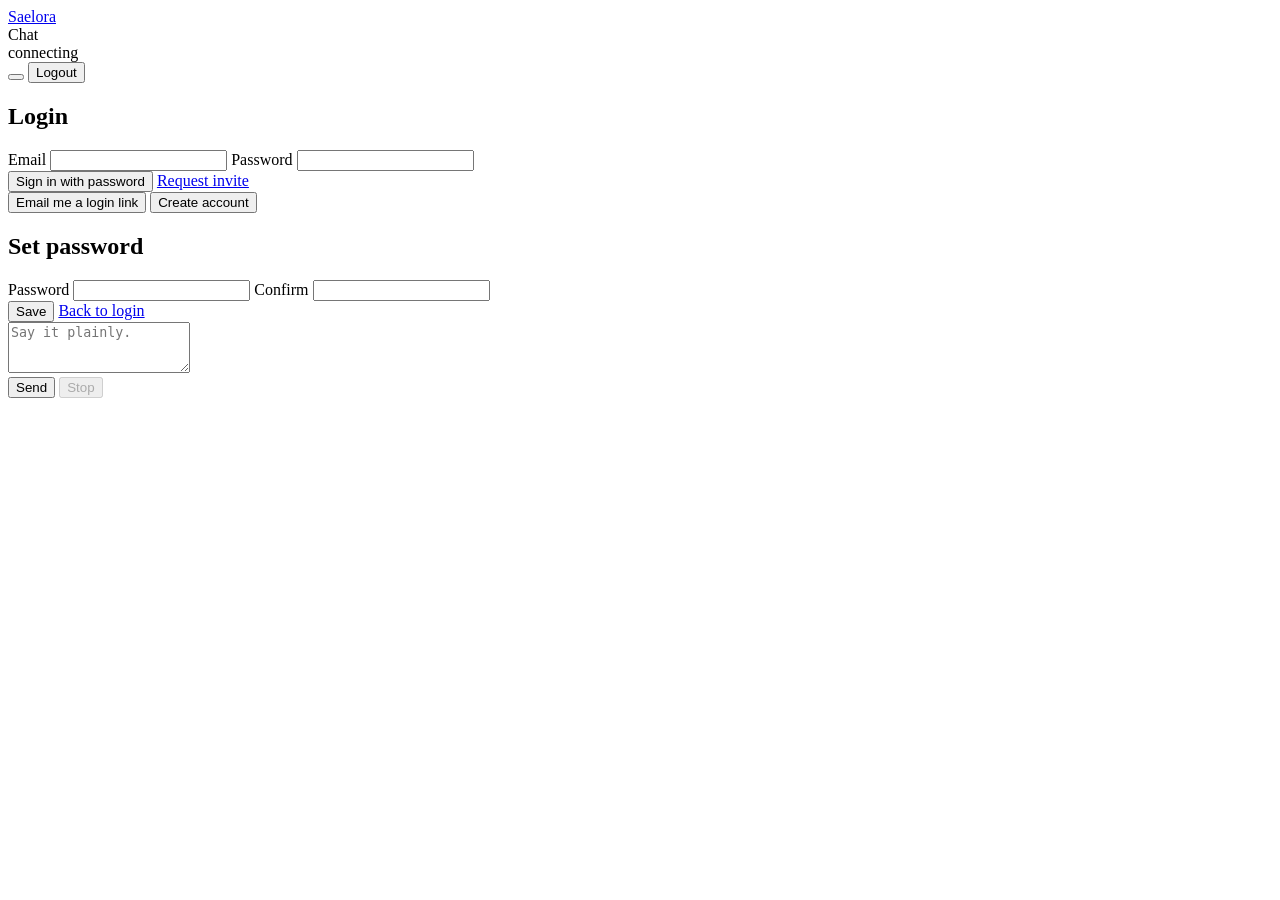
==== web/app/index.html @ fa3af80b "Rust rewrite (server, TUI, web, auth)" ====
<!doctype html>
<html lang="en">
  <head>
    <meta charset="UTF-8" />
    <meta name="viewport" content="width=device-width, initial-scale=1.0" />
    <title>Saelora</title>
    <link rel="stylesheet" href="/app/app.css" />
  </head>
  <body>
    <main class="app">
      <header class="top">
        <div class="brand">
          <a class="home" href="/">Saelora</a>
          <div class="sub">Chat</div>
        </div>
        <div class="right">
          <div class="status" id="status">connecting</div>
          <button class="icon" type="button" id="themeToggle" aria-label="Toggle theme"></button>
          <button class="ghost hidden" type="button" id="logout">Logout</button>
        </div>
      </header>

      <section class="panel hidden" id="view-login">
        <div class="panel-inner">
          <h1 class="h">Login</h1>
          <form class="form" id="loginForm">
            <label class="lab" for="loginEmail">Email</label>
            <input id="loginEmail" type="email" autocomplete="email" />
            <label class="lab" for="loginPassword">Password</label>
            <input id="loginPassword" type="password" autocomplete="current-password" />
            <div class="row">
              <button type="submit" id="loginBtn">Sign in with password</button>
              <a class="link" href="/">Request invite</a>
            </div>
            <div class="row">
              <button class="ghost" type="button" id="passwordLinkBtn">Email me a login link</button>
              <button class="ghost" type="button" id="registerBtn">Create account</button>
            </div>
            <div class="err" id="loginErr"></div>
          </form>
        </div>
      </section>

      <section class="panel hidden" id="view-setup">
        <div class="panel-inner">
          <h1 class="h">Set password</h1>
          <form class="form" id="setupForm">
            <label class="lab" for="setupPassword">Password</label>
            <input id="setupPassword" type="password" autocomplete="new-password" />
            <label class="lab" for="setupConfirm">Confirm</label>
            <input id="setupConfirm" type="password" autocomplete="new-password" />
            <div class="row">
              <button type="submit" id="setupBtn">Save</button>
              <a class="link" href="/app/">Back to login</a>
            </div>
            <div class="err" id="setupErr"></div>
          </form>
        </div>
      </section>

      <section class="panel hidden" id="view-chat">
        <div class="messages" id="messages"></div>
        <form class="composer" id="composer">
          <textarea
            id="input"
            placeholder="Say it plainly."
            rows="3"
            autocomplete="off"
            spellcheck="true"
          ></textarea>
          <div class="row">
            <button type="submit" id="send">Send</button>
            <button type="button" id="stop" disabled>Stop</button>
          </div>
        </form>
      </section>
    </main>

    <script type="module" src="/app/app.js"></script>
  </body>
</html>
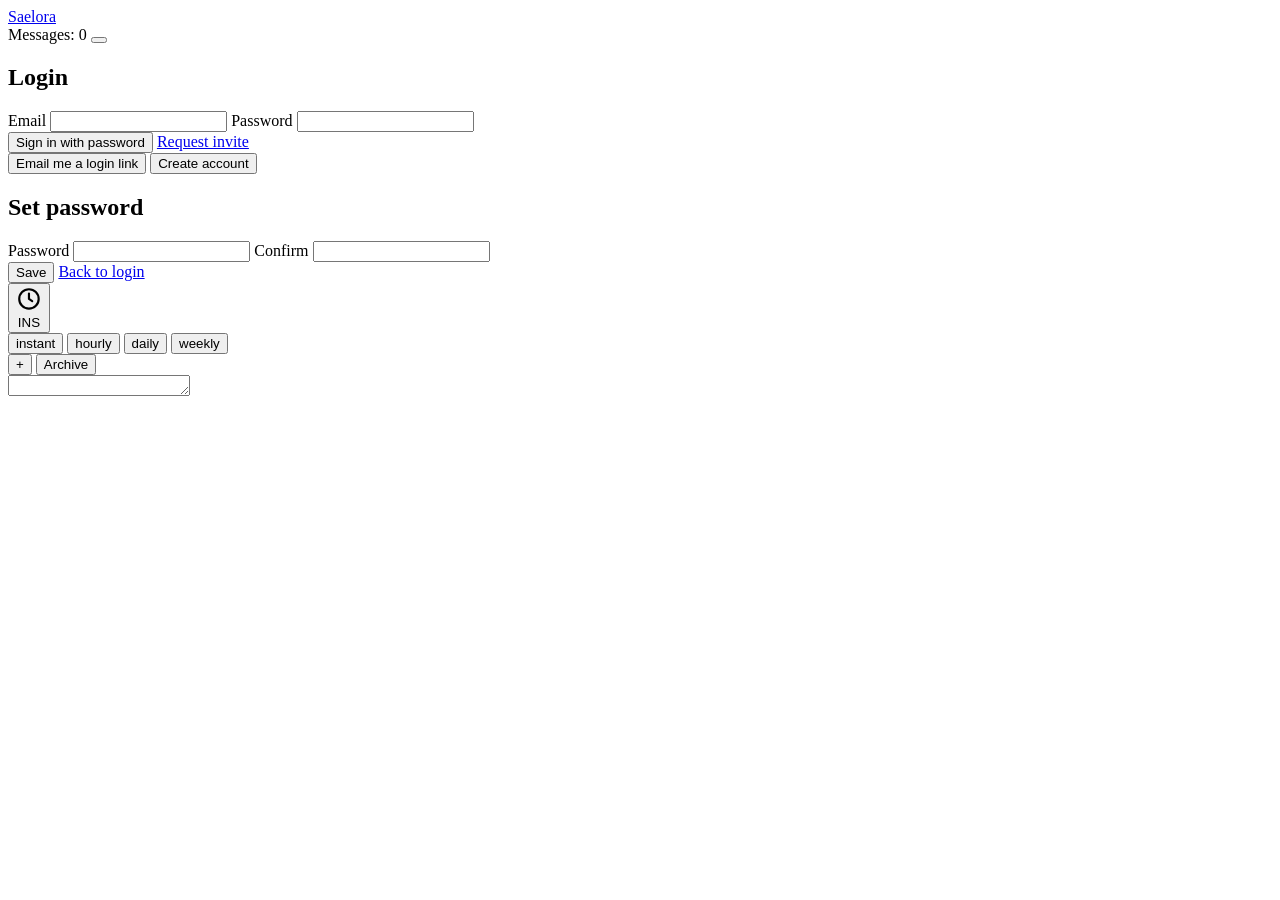
==== commit c4e79794: "Remove legacy compatibility paths and prune unused app code" ====
--- a/web/app/index.html
+++ b/web/app/index.html
@@ -8,18 +8,13 @@
   </head>
   <body>
     <main class="app">
-      <header class="top">
-        <div class="brand">
-          <a class="home" href="/">Saelora</a>
-          <div class="sub">Chat</div>
+      <div class="statusbar">
+        <a class="statusbar-logo" href="/">Saelora</a>
+        <div class="statusbar-right">
+          <span class="statusbar-count" id="chatCount">Messages: 0</span>
+          <button class="statusbar-theme" type="button" id="themeToggle" aria-label="Toggle theme"></button>
         </div>
-        <div class="right">
-          <div class="status" id="status">connecting</div>
-          <button class="icon" type="button" id="themeToggle" aria-label="Toggle theme"></button>
-          <button class="ghost hidden" type="button" id="logout">Logout</button>
-        </div>
-      </header>
-
+      </div>
       <section class="panel hidden" id="view-login">
         <div class="panel-inner">
           <h1 class="h">Login</h1>
@@ -59,19 +54,34 @@
       </section>
 
       <section class="panel hidden" id="view-chat">
+        <div class="threadsbar">
+          <div class="thread-tabs" id="threadTabs"></div>
+          <div class="thread-mode-wrap" id="threadModeWrap">
+            <button class="thread-mode-btn" type="button" id="threadModeBtn" aria-label="Thread mode" aria-expanded="false">
+              <svg viewBox="0 0 24 24" fill="none" stroke="currentColor" stroke-width="2" stroke-linecap="round" stroke-linejoin="round" aria-hidden="true">
+                <circle cx="12" cy="12" r="9"></circle>
+                <path d="M12 7v5l3 2"></path>
+              </svg>
+              <span class="thread-mode-label" id="threadModeLabel">INS</span>
+            </button>
+            <div class="thread-mode-menu hidden" id="threadModeMenu" role="menu" aria-label="Select thread mode">
+              <button class="thread-mode-item" type="button" data-mode="instant" role="menuitemradio">instant</button>
+              <button class="thread-mode-item" type="button" data-mode="hourly" role="menuitemradio">hourly</button>
+              <button class="thread-mode-item" type="button" data-mode="daily" role="menuitemradio">daily</button>
+              <button class="thread-mode-item" type="button" data-mode="weekly" role="menuitemradio">weekly</button>
+            </div>
+          </div>
+          <button class="thread-btn" type="button" id="addThreadBtn" aria-label="New thread">+</button>
+          <button class="thread-btn" type="button" id="archiveThreadBtn">Archive</button>
+        </div>
         <div class="messages" id="messages"></div>
         <form class="composer" id="composer">
           <textarea
             id="input"
-            placeholder="Say it plainly."
-            rows="3"
+            rows="1"
             autocomplete="off"
             spellcheck="true"
           ></textarea>
-          <div class="row">
-            <button type="submit" id="send">Send</button>
-            <button type="button" id="stop" disabled>Stop</button>
-          </div>
         </form>
       </section>
     </main>
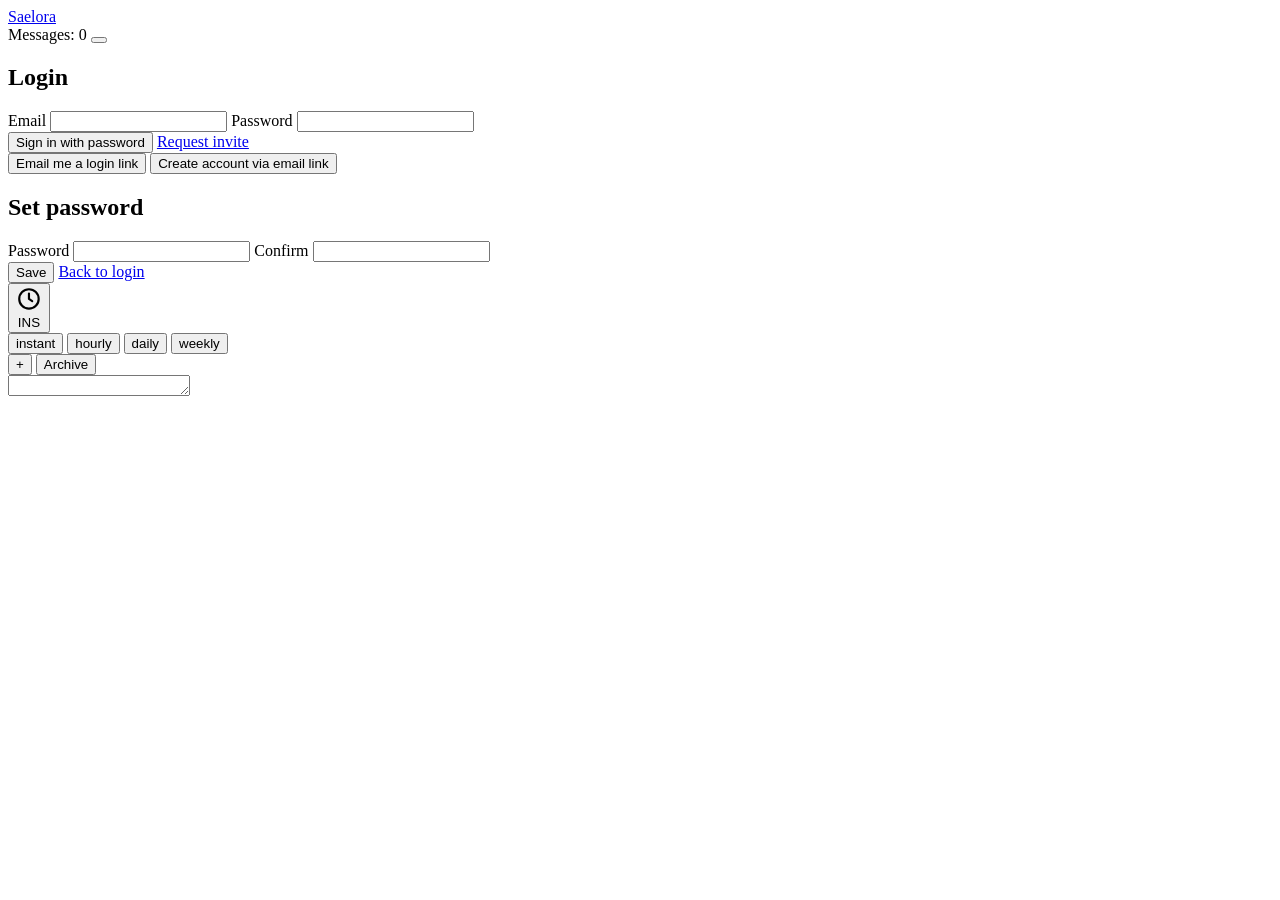
==== commit 86ba7f25: "Refine semantic threading and advance app integration" ====
--- a/web/app/index.html
+++ b/web/app/index.html
@@ -29,7 +29,7 @@
             </div>
             <div class="row">
               <button class="ghost" type="button" id="passwordLinkBtn">Email me a login link</button>
-              <button class="ghost" type="button" id="registerBtn">Create account</button>
+              <button class="ghost" type="button" id="registerBtn">Create account via email link</button>
             </div>
             <div class="err" id="loginErr"></div>
           </form>
